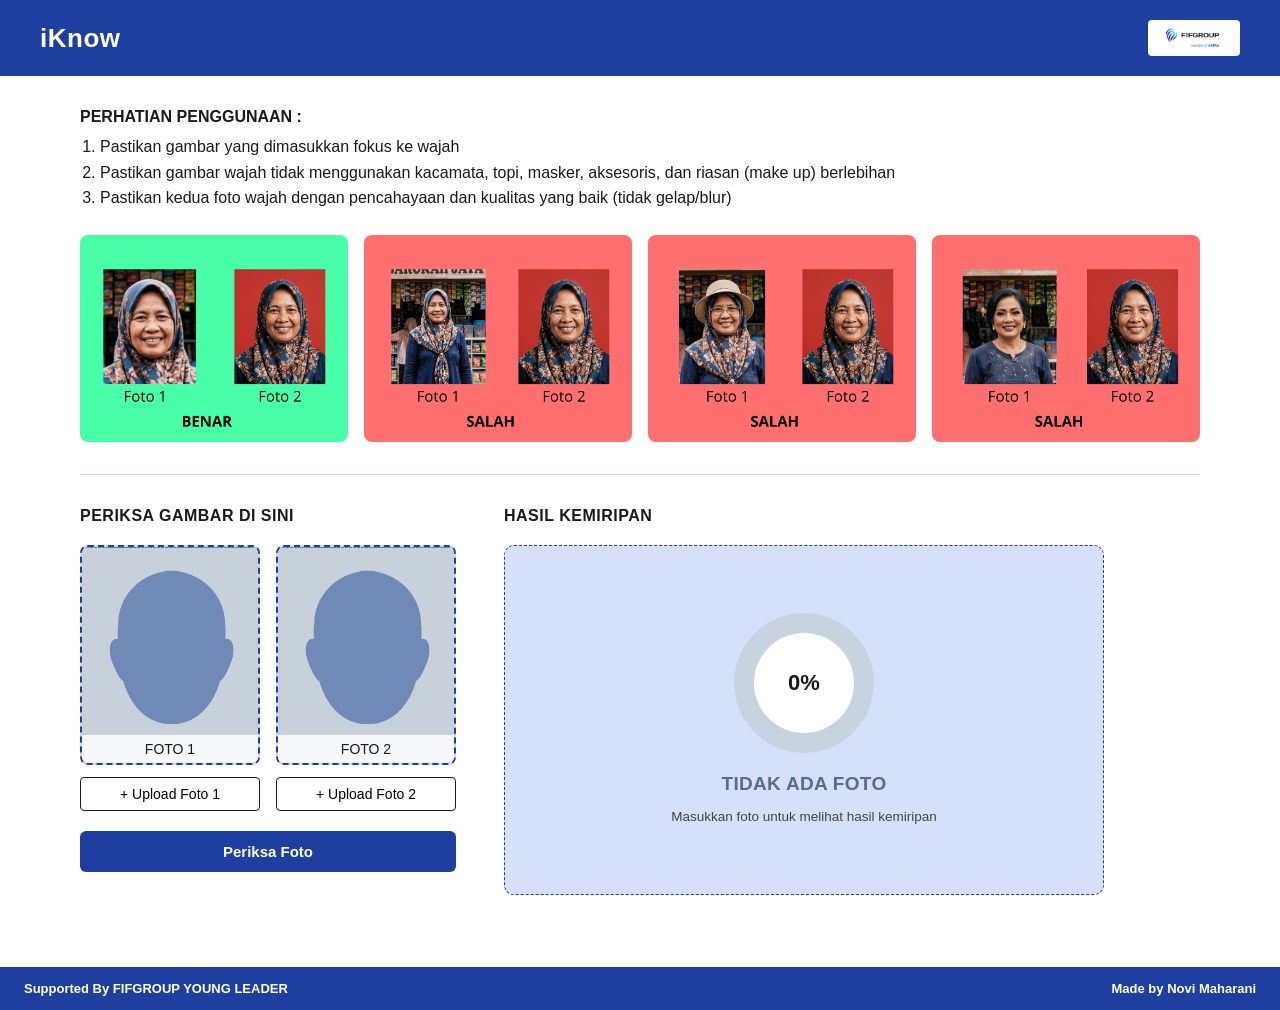
==== frontend/index.html @ b9e160ef "initial commit" ====
<!DOCTYPE html>
<html lang="id">
<head>
  <meta charset="UTF-8">
  <meta name="viewport" content="width=device-width, initial-scale=1.0">
  <title>iKnow - Verifikasi Wajah</title>
  <link rel="stylesheet" href="style.css">
</head>

<body>

  <!-- ===== HEADER ===== -->
  <div class="header">
    <h1>iKnow</h1>
    <img
      src="assets/images/fifgroup-logo.jpg"
      alt="FIFGROUP"
      class="header-logo"
    >
  </div>


  <!-- ===== MAIN CONTENT ===== -->
  <div class="content">

    <!-- ===== PERHATIAN ===== -->
    <p class="warning-title">PERHATIAN PENGGUNAAN :</p>

    <ol class="warning-list">
      <li>Pastikan gambar yang dimasukkan fokus ke wajah</li>
      <li>
        Pastikan gambar wajah tidak menggunakan kacamata, topi, masker,
        aksesoris, dan riasan (make up) berlebihan
      </li>
      <li>Pastikan kedua foto wajah dengan pencahayaan dan kualitas yang baik (tidak gelap/blur) </li>
    </ol>


    <!-- ===== CONTOH GAMBAR ===== -->
    <div class="example-row">
      <img
        src="assets/images/contoh_benar.png"
        alt="Contoh Benar"
        class="example-img"
      >

      <img
        src="assets/images/contoh_salah1.png"
        alt="Contoh Salah 1"
        class="example-img"
      >

      <img
        src="assets/images/contoh_salah2.png"
        alt="Contoh Salah 2"
        class="example-img"
      >

      <img
        src="assets/images/contoh_salah3.png"
        alt="Contoh Salah 3"
        class="example-img"
      >
    </div>


    <!-- ===== DIVIDER ===== -->
    <div class="divider"></div>


    <!-- ===== VERIFY SECTION ===== -->
    <div class="verify-layout">

      <!-- ===== LEFT : UPLOAD ===== -->
      <div class="upload-column">

        <p class="verify-title">PERIKSA GAMBAR DI SINI</p>

        <div class="upload-boxes">

          <!-- FOTO 1 -->
          <div class="upload-box" id="box1">
            <img
              src="assets/images/face_siluet.png"
              class="silhouette"
              alt=""
            >
            <span class="box-label">FOTO 1</span>
          </div>

          <!-- FOTO 2 -->
          <div class="upload-box" id="box2">
            <img
              src="assets/images/face_siluet.png"
              class="silhouette"
              alt=""
            >
            <span class="box-label">FOTO 2</span>
          </div>

        </div>


        <!-- UPLOAD BUTTONS -->
        <div class="upload-buttons">

          <button type="button" id="upload-btn-1">
            + Upload Foto 1
          </button>

          <button type="button" id="upload-btn-2">
            + Upload Foto 2
          </button>

        </div>


        <!-- HIDDEN FILE INPUT -->
        <input
          type="file"
          id="file-input-1"
          accept="image/jpeg,image/png"
          style="display: none"
        >

        <input
          type="file"
          id="file-input-2"
          accept="image/jpeg,image/png"
          style="display: none"
        >


        <!-- CHECK BUTTON -->
        <button
          class="btn-primary"
          id="check-btn"
        >
          Periksa Foto
        </button>

        <p
          class="error-message"
          id="verify-error"
        ></p>

      </div>


      <!-- ===== RIGHT : RESULT ===== -->
      <div class="result-column">

        <!-- TITLE DI LUAR CONTAINER -->
        <p class="result-title">HASIL KEMIRIPAN</p>


        <!-- RESULT CONTAINER -->
        <div
          class="result-panel"
          id="result-panel"
        >

          <!-- DONUT -->
          <div class="donut-wrapper">
            <div
              class="donut"
              id="donut-chart"
            >
              <div class="donut-inner">
                <span id="donut-percentage">0%</span>
              </div>
            </div>
          </div>


          <!-- CONCLUSION -->
          <p
            class="result-conclusion conclusion-default"
            id="result-conclusion"
          >
            TIDAK ADA FOTO
          </p>


          <!-- NOTE -->
          <p
            class="result-note"
            id="result-note"
          >
            Masukkan foto untuk melihat hasil kemiripan
          </p>

        </div>

      </div>

    </div>

  </div>


  <!-- ===== FOOTER ===== -->
  <div class="page-footer">
    <span>Supported By FIFGROUP YOUNG LEADER</span>
    <span>Made by Novi Maharani</span>
  </div>


  <!-- ===== JAVASCRIPT ===== -->
  <script src="config.js"></script>
  <script src="verify.js"></script>

</body>
</html>
---- frontend/style.css ----
:root {
  --blue: #1e3fa0;
  --blue-dark: #14306f;
  --blue-light: #d6e0fb;
  --placeholder-bg: #cfd8e3;
  --border-gray: #c9d3e0;
  --text-dark: #1a1a1a;
  --danger: #fb6e6e;
  --green: #1e9e5a;
  --yellow: #d4a017;
  --red: #d32f2f;
}


/* ===== GLOBAL ===== */

* {
  box-sizing: border-box;
  margin: 0;
  padding: 0;
}

body {
  font-family: 'Segoe UI', Arial, sans-serif;
  color: var(--text-dark);
  background: #fff;

  display: flex;
  flex-direction: column;
  align-items: center;

  min-height: 100vh;
}


/* ===== HEADER ===== */

.header {
  background: var(--blue);
  padding: 20px 40px;

  display: flex;
  align-items: center;
  justify-content: space-between;

  width: 100%;
}

.header h1 {
  color: #fff;
  font-size: 26px;
  font-weight: 800;
  letter-spacing: 0.5px;
}

.header-logo {
  height: 36px;
  background: #fff;
  padding: 4px 10px;
  border-radius: 4px;
}


/* ===== CONTENT ===== */

.content {
  width: 100%;
  max-width: 1200px;
  padding: 32px 40px;
}


/* ===== PERHATIAN ===== */

.warning-title {
  font-weight: 700;
  margin-bottom: 8px;
}

.warning-list {
  margin-left: 20px;
  margin-bottom: 24px;
  line-height: 1.6;
}


/* ===== EXAMPLE CARDS ===== */

.example-row {
  display: flex;
  gap: 16px;
  flex-wrap: wrap;
  margin-bottom: 32px;
}

.example-img {
  flex: 1;
  min-width: 220px;
  max-width: 320px;
  border-radius: 8px;
  display: block;
}


/* ===== DIVIDER ===== */

.divider {
  height: 1px;
  background: var(--border-gray);
  margin: 32px 0;
}


/* ================================================= */
/* ===== VERIFY SECTION ============================ */
/* ================================================= */

.verify-layout {
  display: flex;
  gap: 24px;
  align-items: flex-start;
}


/* ===== LEFT COLUMN : UPLOAD ===== */

.upload-column {
  flex: 0 0 400px;
}

.verify-title {
  font-weight: 700;
  font-size: 16px;
  margin-bottom: 20px;
  letter-spacing: 0.5px;
}


/* ===== UPLOAD BOXES ===== */

.upload-boxes {
  display: flex;
  gap: 16px;
  margin-bottom: 12px;
}

.upload-box {
  width: 180px;
  height: 220px;

  border: 2px dashed var(--blue);
  border-radius: 8px;

  background: var(--placeholder-bg);

  display: flex;
  flex-direction: column;
  align-items: center;
  justify-content: flex-end;

  overflow: hidden;
  position: relative;
}

.upload-box img.silhouette,
.upload-box img.preview {
  width: 100%;
  height: 100%;

  object-fit: cover;

  position: absolute;
  top: 0;
  left: 0;
}

.upload-box span.box-label {
  position: relative;
  z-index: 1;

  background: rgba(255, 255, 255, 0.85);

  width: 100%;
  text-align: center;

  padding: 6px 0;

  font-size: 14px;
}


/* ===== UPLOAD BUTTONS ===== */

.upload-buttons {
  display: flex;
  gap: 16px;
  margin-bottom: 20px;
}

.upload-buttons button {
  width: 180px;

  padding: 8px 0;

  border: 1px solid var(--text-dark);
  background: #fff;

  border-radius: 4px;

  cursor: pointer;
  font-size: 14px;
}

.upload-buttons button:hover {
  background: #f2f2f2;
}


/* ===== PRIMARY BUTTON ===== */

.btn-primary {
  width: 100%;
  max-width: 376px;

  padding: 12px 0;

  background: var(--blue);
  color: #fff;

  border: none;
  border-radius: 6px;

  font-weight: 700;
  font-size: 15px;

  cursor: pointer;
}

.btn-primary:hover {
  background: var(--blue-dark);
}

.btn-primary:disabled {
  background: #a5b4cc;
  cursor: not-allowed;
}


/* ================================================= */
/* ===== RIGHT COLUMN : RESULT ===================== */
/* ================================================= */

/*
  Wrapper untuk title + result panel.
  Title berada DI LUAR container biru.
*/

.result-column {
  flex: 1;
  max-width: 600px;

  display: flex;
  flex-direction: column;
}


/* ===== RESULT TITLE ===== */

.result-title {
  font-weight: 700;
  font-size: 16px;

  letter-spacing: 0.5px;

  margin-bottom: 20px;

  text-align: left;
}


/* ===== RESULT PANEL ===== */

.result-panel {
  width: 100%;
  min-height: 350px;

  border: 1.5px dashed var(--blue);
  border-radius: 10px;

  background: var(--blue-light);

  padding: 30px 20px;

  text-align: center;

  display: flex;
  flex-direction: column;
  align-items: center;
  justify-content: center;
}


/* ===== DONUT ===== */

.donut-wrapper {
  display: flex;
  justify-content: center;

  margin-bottom: 20px;
}

.donut {
  width: 140px;
  height: 140px;

  border-radius: 50%;

  display: flex;
  align-items: center;
  justify-content: center;

  background: conic-gradient(
    var(--border-gray) 0% 100%
  );

  transition: background 0.4s ease;
}

.donut-inner {
  width: 100px;
  height: 100px;

  border-radius: 50%;

  background: #fff;

  display: flex;
  align-items: center;
  justify-content: center;
}

.donut-inner span {
  font-size: 22px;
  font-weight: 800;

  color: var(--text-dark);
}


/* ===== RESULT CONCLUSION ===== */

.result-conclusion {
  font-weight: 800;
  font-size: 19px;

  margin-bottom: 12px;

  letter-spacing: 0.3px;
}

.result-conclusion.conclusion-default {
  color: #5a6b8c;
}

.result-conclusion.conclusion-green {
  color: var(--green);
}

.result-conclusion.conclusion-yellow {
  color: var(--yellow);
}

.result-conclusion.conclusion-red {
  color: var(--red);
}


/* ===== RESULT NOTE ===== */

.result-note {
  font-size: 13.5px;

  color: #444;

  line-height: 1.5;
}


/* ===== ERROR ===== */

.error-message {
  color: var(--danger);
  font-size: 14px;
  margin-top: 10px;
}


/* ================================================= */
/* ===== PAGE FOOTER =============================== */
/* ================================================= */

.page-footer {
  background: var(--blue);
  color: #fff;

  display: flex;
  justify-content: space-between;

  padding: 14px 24px;

  font-size: 13px;
  font-weight: 600;

  width: 100%;

  margin-top: 40px;
}


/* ================================================= */
/* ===== LOGIN PAGE ================================ */
/* ================================================= */

.login-wrapper {
  min-height: 100vh;

  display: flex;
  flex-direction: column;
  justify-content: space-between;

  background: var(--blue-light);

  width: 100%;
}

.login-center {
  flex: 1;

  display: flex;
  align-items: center;
  justify-content: center;

  padding: 20px;
}

.login-card {
  background: #fff;

  border-radius: 14px;

  padding: 48px 56px;

  text-align: center;

  box-shadow: 0 4px 20px rgba(0, 0, 0, 0.08);

  max-width: 480px;
  width: 100%;
}

.login-logo {
  height: 60px;
  margin-bottom: 30px;
}

.login-title {
  color: var(--blue);

  font-size: 40px;
  font-weight: 800;

  margin-bottom: 8px;
}

.login-subtitle {
  color: var(--blue);

  font-size: 16px;

  margin-bottom: 28px;
}

.login-center input {
  width: 100%;

  padding: 12px 16px;

  background: var(--placeholder-bg);

  border: none;
  border-radius: 8px;

  font-size: 15px;

  margin-bottom: 14px;
}

.login-center input::placeholder {
  color: #4a4a4a;
}

.login-center button {
  width: 100%;

  padding: 11px 0;

  background: var(--blue);
  color: #fff;

  border: none;
  border-radius: 8px;

  font-weight: 700;
  font-size: 15px;

  cursor: pointer;
}

.login-center button:hover {
  background: var(--blue-dark);
}

.login-footer {
  background: var(--blue);
  color: #fff;

  display: flex;
  justify-content: space-between;

  padding: 14px 24px;

  font-size: 13px;
  font-weight: 600;
}


/* ================================================= */
/* ===== RESPONSIVE ================================ */
/* ================================================= */

@media (max-width: 900px) {

  .verify-layout {
    flex-direction: column;
  }

  .upload-column {
    width: 100%;
    flex: none;
  }

  .result-column {
    width: 100%;
    max-width: none;
  }

  .result-panel {
    min-height: 320px;
  }

}


@media (max-width: 600px) {

  .content {
    padding: 24px 20px;
  }

  .header {
    padding: 16px 20px;
  }

  .header h1 {
    font-size: 22px;
  }

  .header-logo {
    height: 30px;
  }

  .upload-boxes {
    gap: 10px;
  }

  .upload-box {
    width: calc(50% - 5px);
    height: 200px;
  }

  .upload-buttons {
    gap: 10px;
  }

  .upload-buttons button {
    width: calc(50% - 5px);
  }

  .btn-primary {
    max-width: none;
  }

  .page-footer {
    flex-direction: column;
    gap: 6px;
    text-align: center;
  }

}
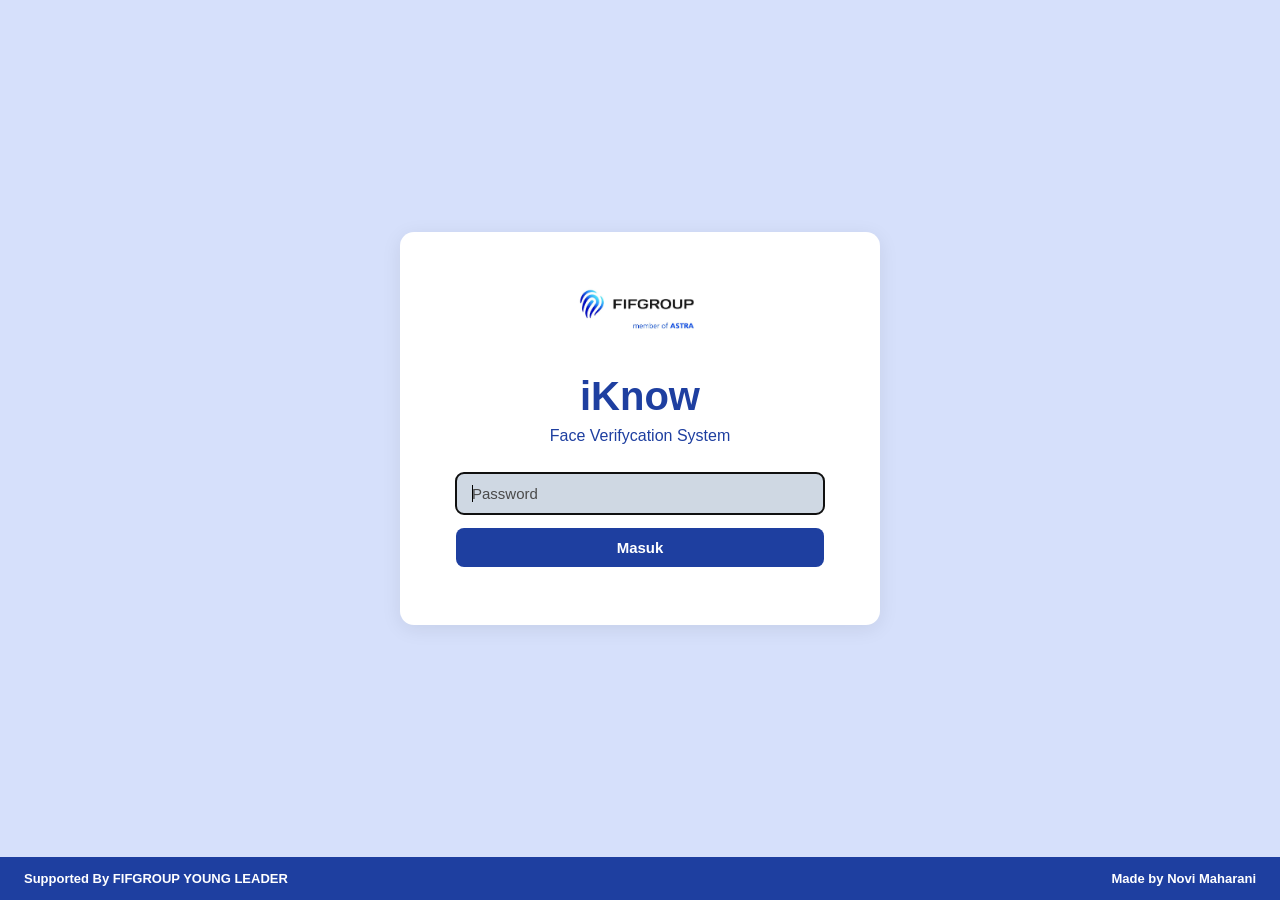
==== commit 8fabb059: "initial commit" ====
--- a/frontend/index.html
+++ b/frontend/index.html
@@ -7,7 +7,7 @@
   <link rel="stylesheet" href="style.css">
 </head>
 
-<body>
+<body style="visibility: hidden;">
 
   <!-- ===== HEADER ===== -->
   <div class="header">
